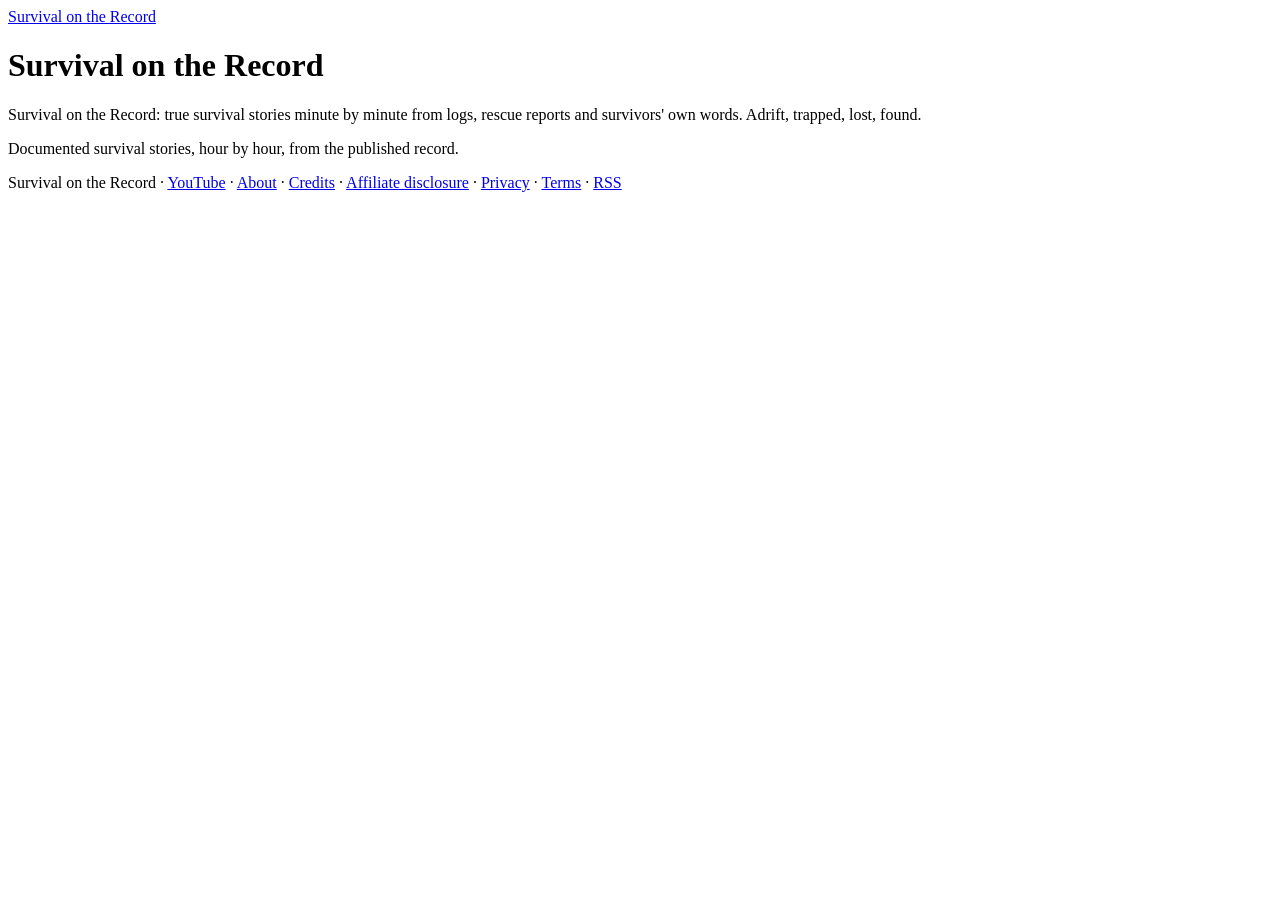
==== index.html @ a96ce31e "Launch survivalontherecord.visionmediachannels.com" ====
<!doctype html>
<html lang="en">
<head>
<meta charset="utf-8">
<meta name="viewport" content="width=device-width, initial-scale=1">
<title>Survival on the Record</title>
<meta name="description" content="Survival on the Record: true survival stories minute by minute from logs, rescue reports and survivors&#x27; own words. Adrift, trapped, lost, found.">
<link rel="canonical" href="https://survivalontherecord.visionmediachannels.com/">
<meta property="og:site_name" content="Survival on the Record">
<meta property="og:type" content="website">
<meta property="og:title" content="Survival on the Record">
<meta property="og:description" content="Survival on the Record: true survival stories minute by minute from logs, rescue reports and survivors&#x27; own words. Adrift, trapped, lost, found.">
<meta property="og:url" content="https://survivalontherecord.visionmediachannels.com/">
<meta property="og:image" content="https://survivalontherecord.visionmediachannels.com/images/site-header.png">
<meta name="twitter:card" content="summary_large_image">
<link rel="alternate" type="application/rss+xml" title="Survival on the Record" href="https://survivalontherecord.visionmediachannels.com/feed.xml">
<link rel="icon" type="image/png" sizes="32x32" href="https://survivalontherecord.visionmediachannels.com/favicon-32.png">
<link rel="icon" type="image/png" sizes="512x512" href="https://survivalontherecord.visionmediachannels.com/favicon-512.png">
<link rel="preconnect" href="https://fonts.googleapis.com">
<link rel="preconnect" href="https://fonts.gstatic.com" crossorigin>
<link rel="stylesheet" href="https://fonts.googleapis.com/css2?family=Barlow+Condensed:wght@400;700&amp;family=Barlow:wght@400;700&amp;display=swap">
<link rel="stylesheet" href="https://survivalontherecord.visionmediachannels.com/style.css">
<script type="application/ld+json">{"@context": "https://schema.org", "@type": "WebSite", "name": "Survival on the Record", "url": "https://survivalontherecord.visionmediachannels.com/", "inLanguage": "en", "publisher": {"@type": "Organization", "name": "Vision Media"}}</script>
</head>
<body>
<header class="site"><a href="https://survivalontherecord.visionmediachannels.com/">Survival on the Record</a></header>
<main>
<h1>Survival on the Record</h1><p class="lede">Survival on the Record: true survival stories minute by minute from logs, rescue reports and survivors&#x27; own words. Adrift, trapped, lost, found.</p><ul class="posts"></ul>
</main>
<footer><p>Documented survival stories, hour by hour, from the published record.</p><p>Survival on the Record · <a href="https://www.youtube.com/@survivalontherecord">YouTube</a> · <a href="https://survivalontherecord.visionmediachannels.com/about/">About</a> · <a href="https://survivalontherecord.visionmediachannels.com/credits/">Credits</a> · <a href="https://survivalontherecord.visionmediachannels.com/affiliate-disclosure/">Affiliate disclosure</a> · <a href="https://survivalontherecord.visionmediachannels.com/privacy/">Privacy</a> · <a href="https://survivalontherecord.visionmediachannels.com/terms/">Terms</a> · <a href="https://survivalontherecord.visionmediachannels.com/feed.xml">RSS</a></p></footer>
</body>
</html>
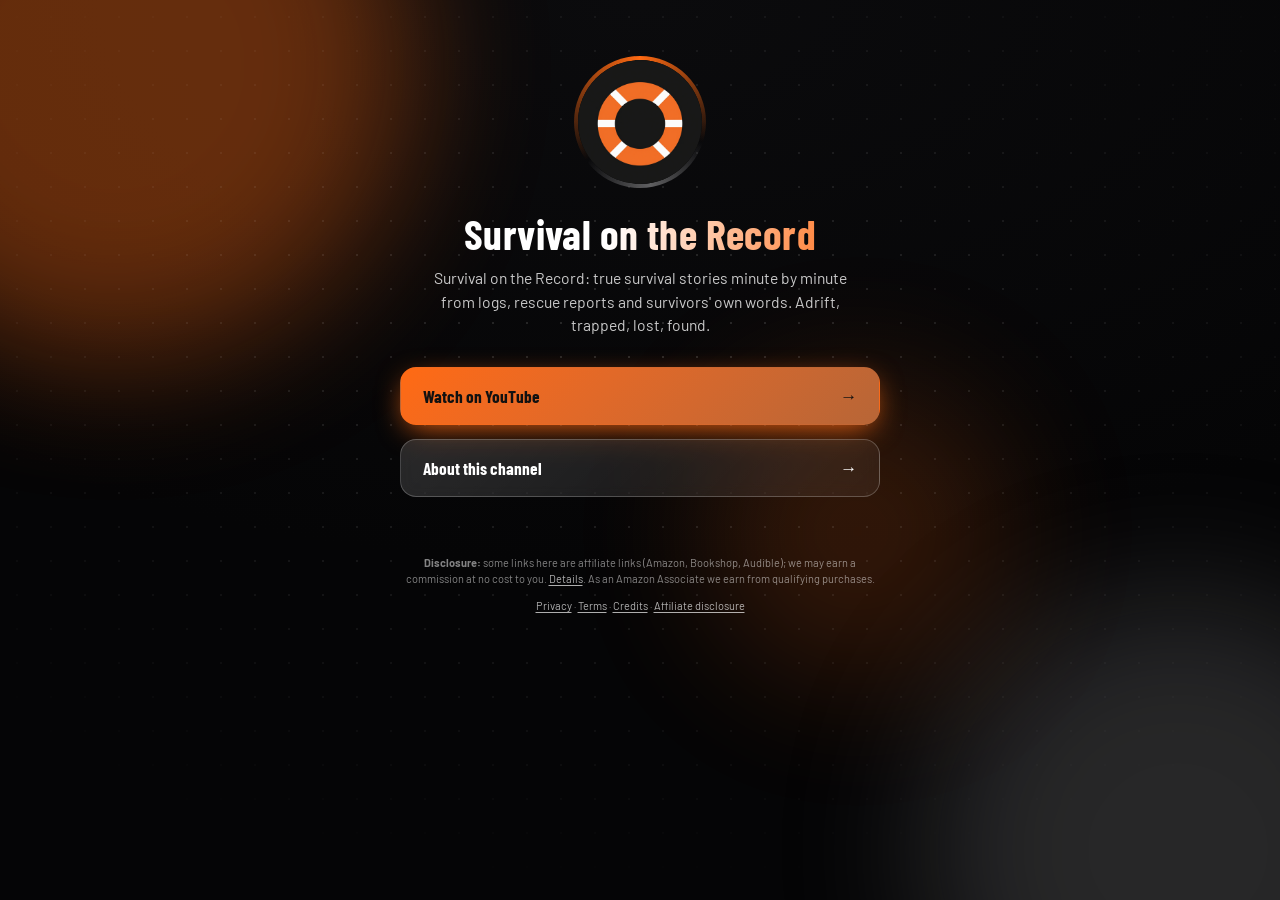
==== commit dae4d166: "Animated link hub at host root" ====
--- a/index.html
+++ b/index.html
@@ -3,7 +3,7 @@
 <head>
 <meta charset="utf-8">
 <meta name="viewport" content="width=device-width, initial-scale=1">
-<title>Survival on the Record</title>
+<title>Survival on the Record · Links</title>
 <meta name="description" content="Survival on the Record: true survival stories minute by minute from logs, rescue reports and survivors&#x27; own words. Adrift, trapped, lost, found.">
 <link rel="canonical" href="https://survivalontherecord.visionmediachannels.com/">
 <meta property="og:site_name" content="Survival on the Record">
@@ -13,20 +13,66 @@
 <meta property="og:url" content="https://survivalontherecord.visionmediachannels.com/">
 <meta property="og:image" content="https://survivalontherecord.visionmediachannels.com/images/site-header.png">
 <meta name="twitter:card" content="summary_large_image">
-<link rel="alternate" type="application/rss+xml" title="Survival on the Record" href="https://survivalontherecord.visionmediachannels.com/feed.xml">
 <link rel="icon" type="image/png" sizes="32x32" href="https://survivalontherecord.visionmediachannels.com/favicon-32.png">
-<link rel="icon" type="image/png" sizes="512x512" href="https://survivalontherecord.visionmediachannels.com/favicon-512.png">
-<link rel="preconnect" href="https://fonts.googleapis.com">
-<link rel="preconnect" href="https://fonts.gstatic.com" crossorigin>
+<link rel="preconnect" href="https://fonts.googleapis.com"><link rel="preconnect" href="https://fonts.gstatic.com" crossorigin>
 <link rel="stylesheet" href="https://fonts.googleapis.com/css2?family=Barlow+Condensed:wght@400;700&amp;family=Barlow:wght@400;700&amp;display=swap">
-<link rel="stylesheet" href="https://survivalontherecord.visionmediachannels.com/style.css">
-<script type="application/ld+json">{"@context": "https://schema.org", "@type": "WebSite", "name": "Survival on the Record", "url": "https://survivalontherecord.visionmediachannels.com/", "inLanguage": "en", "publisher": {"@type": "Organization", "name": "Vision Media"}}</script>
+<style>
+:root{--bg:#0B0B0D;--bg2:#050506;--glow:#FF6A13;--glow2:#606062;--head:'Barlow Condensed',Georgia,serif;--body:'Barlow',system-ui,sans-serif}
+*{box-sizing:border-box}html{-webkit-text-size-adjust:100%}
+body{margin:0;min-height:100vh;color:#fff;font:17px/1.5 var(--body);background:radial-gradient(120% 90% at 50% 0%,var(--bg) 0%,var(--bg2) 70%);overflow-x:hidden;position:relative}
+.orb{position:fixed;border-radius:50%;filter:blur(70px);opacity:.38;pointer-events:none;z-index:0;will-change:transform}
+.o1{width:46vmax;height:46vmax;background:var(--glow);top:-18vmax;left:-14vmax;animation:d1 22s ease-in-out infinite alternate}
+.o2{width:40vmax;height:40vmax;background:var(--glow2);bottom:-16vmax;right:-12vmax;animation:d2 26s ease-in-out infinite alternate}
+.o3{width:24vmax;height:24vmax;background:var(--glow);opacity:.18;top:42%;left:55%;animation:d3 30s ease-in-out infinite alternate}
+@keyframes d1{to{transform:translate(18vmax,12vmax) scale(1.2)}}
+@keyframes d2{to{transform:translate(-16vmax,-10vmax) scale(1.15)}}
+@keyframes d3{to{transform:translate(-30vmax,8vmax) scale(.8)}}
+.dots{position:fixed;inset:0;z-index:0;pointer-events:none;background-image:radial-gradient(rgba(255,255,255,.14) 1px,transparent 1.5px);background-size:34px 34px;mask-image:radial-gradient(70% 60% at 50% 40%,#000,transparent);animation:drift 40s linear infinite}
+@keyframes drift{to{background-position:34px 68px}}
+main{position:relative;z-index:1;max-width:520px;margin:0 auto;padding:56px 20px 28px;text-align:center}
+.ring{width:132px;height:132px;margin:0 auto 22px;border-radius:50%;padding:4px;position:relative;
+  background:conic-gradient(from 0deg,var(--glow),transparent 30%,var(--glow2),transparent 65%,var(--glow));animation:spin 7s linear infinite;
+  opacity:0;animation:spin 7s linear infinite,pop .9s .1s cubic-bezier(.2,.9,.3,1.3) forwards}
+.ring::after{content:"";position:absolute;inset:-14px;border-radius:50%;border:2px solid var(--glow);opacity:.0;animation:pulse 3.2s 1s ease-out infinite}
+.ring img,.ring .ph{width:100%;height:100%;border-radius:50%;display:block;object-fit:cover;background:var(--bg2);animation:unspin 7s linear infinite}
+.ring .ph{display:grid;place-items:center;font:700 44px var(--head)}
+@keyframes spin{to{transform:rotate(360deg)}}@keyframes unspin{to{transform:rotate(-360deg)}}
+@keyframes pulse{0%{transform:scale(.85);opacity:.55}100%{transform:scale(1.25);opacity:0}}
+@keyframes pop{from{opacity:0;transform:scale(.6) rotate(0)}to{opacity:1}}
+h1{font:700 clamp(30px,8vw,42px)/1.1 var(--head);margin:0 0 10px;letter-spacing:.01em;
+  background:linear-gradient(100deg,#fff 20%,var(--glow) 45%,#fff 70%);background-size:220% 100%;-webkit-background-clip:text;background-clip:text;color:transparent;
+  animation:shine 6s 1s ease-in-out infinite,up .8s .25s both}
+@keyframes shine{0%,100%{background-position:100% 0}50%{background-position:0 0}}
+.tag{margin:0 auto 30px;max-width:420px;color:rgba(255,255,255,.78);font-size:.98rem;animation:up .8s .4s both}
+@keyframes up{from{opacity:0;transform:translateY(18px)}to{opacity:1;transform:none}}
+.btns{display:grid;gap:14px}
+.btn{position:relative;display:flex;align-items:center;justify-content:space-between;gap:12px;padding:17px 22px;border-radius:16px;color:#fff;text-decoration:none;
+  font:700 1.08rem var(--head);background:linear-gradient(135deg,rgba(255,255,255,.14),rgba(255,255,255,.05));border:1px solid rgba(255,255,255,.22);
+  backdrop-filter:blur(8px);-webkit-backdrop-filter:blur(8px);overflow:hidden;opacity:0;animation:up .7s calc(.55s + var(--i)*.12s) both;
+  transition:transform .25s cubic-bezier(.2,.8,.3,1.2),border-color .25s,box-shadow .25s}
+.btn:first-child{background:linear-gradient(135deg,var(--glow),color-mix(in srgb,var(--glow) 55%,var(--glow2)));border-color:transparent;color:#111;box-shadow:0 8px 30px -8px var(--glow)}
+.btn::before{content:"";position:absolute;top:0;left:-70%;width:45%;height:100%;background:linear-gradient(100deg,transparent,rgba(255,255,255,.4),transparent);transform:skewX(-20deg);transition:left .7s}
+.btn:hover,.btn:focus-visible{transform:translateY(-4px) scale(1.02);border-color:var(--glow);box-shadow:0 14px 34px -10px var(--glow);outline:none}
+.btn:hover::before{left:130%}.btn i{font-style:normal;transition:transform .25s}.btn:hover i{transform:translateX(6px)}
+.btn:active{transform:scale(.98)}
+.btn:first-child::after{content:"";position:absolute;inset:0;border-radius:16px;box-shadow:0 0 0 0 var(--glow);animation:ping 2.6s 2s ease-out infinite}
+@keyframes ping{0%{box-shadow:0 0 0 0 color-mix(in srgb,var(--glow) 60%,transparent)}70%,100%{box-shadow:0 0 0 16px transparent}}
+footer{position:relative;z-index:1;max-width:520px;margin:0 auto;padding:30px 20px 36px;text-align:center;font-size:11px;line-height:1.5;color:rgba(255,255,255,.5);animation:up 1s 1.4s both}
+footer p{margin:0 0 10px}footer a{color:rgba(255,255,255,.68);text-decoration:underline;text-underline-offset:2px}footer a:hover{color:#fff}
+@media (prefers-reduced-motion:reduce){*,*::before,*::after{animation:none!important;transition:none!important}.btn,h1,.tag,.ring,footer{opacity:1!important}}
+</style>
 </head>
 <body>
-<header class="site"><a href="https://survivalontherecord.visionmediachannels.com/">Survival on the Record</a></header>
+<div class="orb o1"></div><div class="orb o2"></div><div class="orb o3"></div><div class="dots"></div>
 <main>
-<h1>Survival on the Record</h1><p class="lede">Survival on the Record: true survival stories minute by minute from logs, rescue reports and survivors&#x27; own words. Adrift, trapped, lost, found.</p><ul class="posts"></ul>
+<div class="ring"><img src="/images/avatar.png" alt="Survival on the Record logo" width="360" height="360"></div>
+<h1>Survival on the Record</h1>
+<p class="tag">Survival on the Record: true survival stories minute by minute from logs, rescue reports and survivors&#x27; own words. Adrift, trapped, lost, found.</p>
+<nav class="btns" aria-label="Links"><a class="btn" style="--i:0" href="https://www.youtube.com/@survivalontherecord"><span>Watch on YouTube</span><i aria-hidden="true">→</i></a><a class="btn" style="--i:1" href="https://survivalontherecord.visionmediachannels.com/about/"><span>About this channel</span><i aria-hidden="true">→</i></a></nav>
 </main>
-<footer><p>Documented survival stories, hour by hour, from the published record.</p><p>Survival on the Record · <a href="https://www.youtube.com/@survivalontherecord">YouTube</a> · <a href="https://survivalontherecord.visionmediachannels.com/about/">About</a> · <a href="https://survivalontherecord.visionmediachannels.com/credits/">Credits</a> · <a href="https://survivalontherecord.visionmediachannels.com/affiliate-disclosure/">Affiliate disclosure</a> · <a href="https://survivalontherecord.visionmediachannels.com/privacy/">Privacy</a> · <a href="https://survivalontherecord.visionmediachannels.com/terms/">Terms</a> · <a href="https://survivalontherecord.visionmediachannels.com/feed.xml">RSS</a></p></footer>
+<footer>
+<p><strong>Disclosure:</strong> some links here are affiliate links (Amazon, Bookshop, Audible); we may earn a commission at no cost to you. <a href="https://survivalontherecord.visionmediachannels.com/affiliate-disclosure/">Details</a>. As an Amazon Associate we earn from qualifying purchases.</p>
+<p><a href="https://survivalontherecord.visionmediachannels.com/privacy/">Privacy</a> · <a href="https://survivalontherecord.visionmediachannels.com/terms/">Terms</a> · <a href="https://survivalontherecord.visionmediachannels.com/credits/">Credits</a> · <a href="https://survivalontherecord.visionmediachannels.com/affiliate-disclosure/">Affiliate disclosure</a></p>
+</footer>
 </body>
 </html>
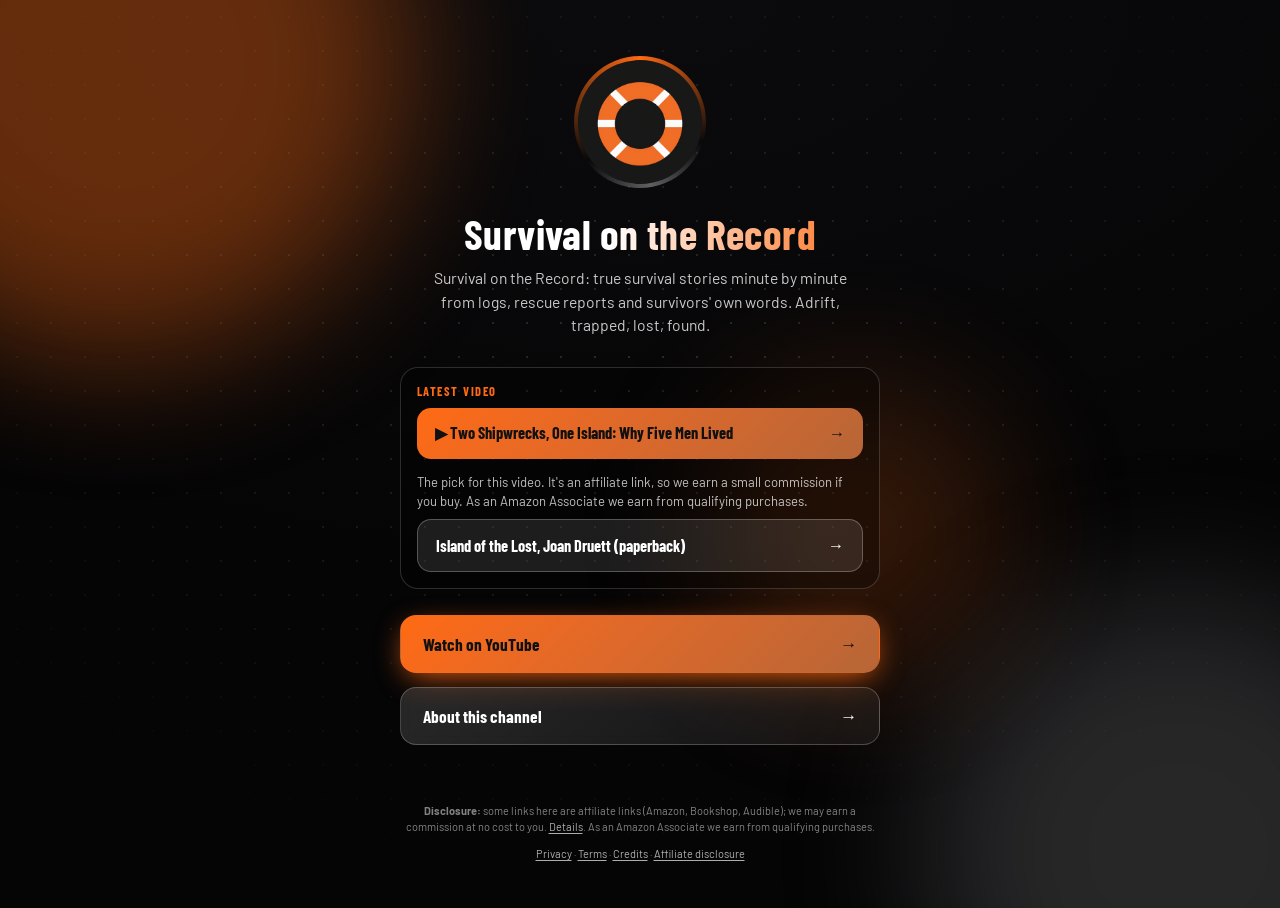
==== commit 07fa7984: "Link hub: latest public video and its one product at the top (owner OK 2026-11-25) Co-Authored-By: C" ====
--- a/index.html
+++ b/index.html
@@ -57,6 +57,13 @@
 .btn:active{transform:scale(.98)}
 .btn:first-child::after{content:"";position:absolute;inset:0;border-radius:16px;box-shadow:0 0 0 0 var(--glow);animation:ping 2.6s 2s ease-out infinite}
 @keyframes ping{0%{box-shadow:0 0 0 0 color-mix(in srgb,var(--glow) 60%,transparent)}70%,100%{box-shadow:0 0 0 16px transparent}}
+.latest{margin:0 0 26px;padding:16px;border-radius:18px;background:rgba(0,0,0,.28);border:1px solid rgba(255,255,255,.16);text-align:left;animation:up .8s .5s both}
+.kick{margin:0 0 10px;font:700 .78rem var(--head);letter-spacing:.12em;text-transform:uppercase;color:var(--glow)}
+.lbtn{display:flex;align-items:center;justify-content:space-between;gap:12px;padding:15px 18px;border-radius:14px;text-decoration:none;font:700 1.02rem var(--head);
+  color:#111;background:linear-gradient(135deg,var(--glow),color-mix(in srgb,var(--glow) 55%,var(--glow2)));transition:transform .25s}
+.lbtn:hover,.lbtn:focus-visible{transform:translateY(-3px);outline:none}.lbtn i{font-style:normal}
+.lbtn.prod{color:#fff;background:rgba(255,255,255,.1);border:1px solid rgba(255,255,255,.25)}
+.pdisc{margin:14px 0 8px;font-size:.82rem;line-height:1.45;color:rgba(255,255,255,.75)}
 footer{position:relative;z-index:1;max-width:520px;margin:0 auto;padding:30px 20px 36px;text-align:center;font-size:11px;line-height:1.5;color:rgba(255,255,255,.5);animation:up 1s 1.4s both}
 footer p{margin:0 0 10px}footer a{color:rgba(255,255,255,.68);text-decoration:underline;text-underline-offset:2px}footer a:hover{color:#fff}
 @media (prefers-reduced-motion:reduce){*,*::before,*::after{animation:none!important;transition:none!important}.btn,h1,.tag,.ring,footer{opacity:1!important}}
@@ -68,6 +75,7 @@
 <div class="ring"><img src="/images/avatar.png" alt="Survival on the Record logo" width="360" height="360"></div>
 <h1>Survival on the Record</h1>
 <p class="tag">Survival on the Record: true survival stories minute by minute from logs, rescue reports and survivors&#x27; own words. Adrift, trapped, lost, found.</p>
+<section class="latest" aria-label="Latest video"><p class="kick">Latest video</p><a class="lbtn" href="https://www.youtube.com/watch?v=CCP9T9VnVPE"><span>▶ Two Shipwrecks, One Island: Why Five Men Lived</span><i aria-hidden="true">→</i></a><p class="pdisc">The pick for this video. It's an affiliate link, so we earn a small commission if you buy. As an Amazon Associate we earn from qualifying purchases.</p><a class="lbtn prod" rel="sponsored noopener" href="https://www.amazon.com/dp/1616209704?tag=vm-survival-20"><span>Island of the Lost, Joan Druett (paperback)</span><i aria-hidden="true">→</i></a></section>
 <nav class="btns" aria-label="Links"><a class="btn" style="--i:0" href="https://www.youtube.com/@survivalontherecord"><span>Watch on YouTube</span><i aria-hidden="true">→</i></a><a class="btn" style="--i:1" href="https://survivalontherecord.visionmediachannels.com/about/"><span>About this channel</span><i aria-hidden="true">→</i></a></nav>
 </main>
 <footer>
